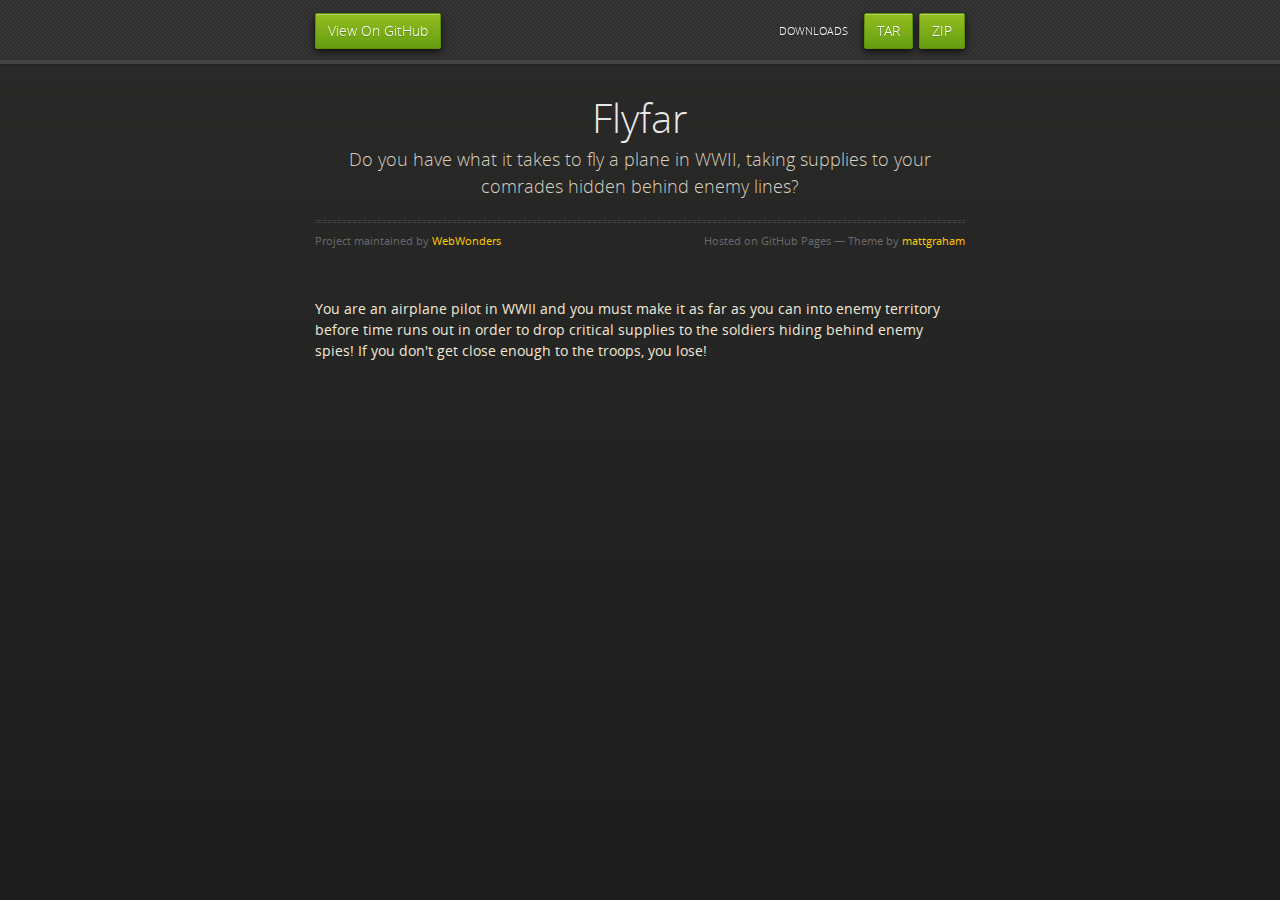
==== index.html @ 87a3d22a "Create gh-pages branch via GitHub" ====
<!doctype html>
<html>
  <head>
    <meta charset="utf-8">
    <meta http-equiv="X-UA-Compatible" content="chrome=1">
    <title>Flyfar by WebWonders</title>
    <link rel="stylesheet" href="stylesheets/styles.css">
    <link rel="stylesheet" href="stylesheets/pygment_trac.css">
    <script src="https://ajax.googleapis.com/ajax/libs/jquery/1.7.1/jquery.min.js"></script>
    <script src="javascripts/respond.js"></script>
    <!--[if lt IE 9]>
      <script src="//html5shiv.googlecode.com/svn/trunk/html5.js"></script>
    <![endif]-->
    <!--[if lt IE 8]>
    <link rel="stylesheet" href="stylesheets/ie.css">
    <![endif]-->
    <meta name="viewport" content="width=device-width, initial-scale=1, user-scalable=no">

  </head>
  <body>
      <div id="header">
        <nav>
          <li class="fork"><a href="https://github.com/WebWonders/FlyFar">View On GitHub</a></li>
          <li class="downloads"><a href="https://github.com/WebWonders/FlyFar/zipball/master">ZIP</a></li>
          <li class="downloads"><a href="https://github.com/WebWonders/FlyFar/tarball/master">TAR</a></li>
          <li class="title">DOWNLOADS</li>
        </nav>
      </div><!-- end header -->

    <div class="wrapper">

      <section>
        <div id="title">
          <h1>Flyfar</h1>
          <p>Do you have what it takes to fly a plane in WWII, taking supplies to your comrades hidden behind enemy lines?</p>
          <hr>
          <span class="credits left">Project maintained by <a href="https://github.com/WebWonders">WebWonders</a></span>
          <span class="credits right">Hosted on GitHub Pages &mdash; Theme by <a href="https://twitter.com/michigangraham">mattgraham</a></span>
        </div>

        <p>You are an airplane pilot in WWII and you must make it as far as you can into enemy territory before time runs out in order to drop critical supplies to the soldiers hiding behind enemy spies! If you don't get close enough to the troops, you lose!</p>
      </section>

    </div>
    <!--[if !IE]><script>fixScale(document);</script><![endif]-->
    
  </body>
</html>
---- stylesheets/styles.css ----
@font-face {
  font-family: 'OpenSansLight';
  src: url("../fonts/OpenSans-Light-webfont.eot");
  src: url("../fonts/OpenSans-Light-webfont.eot?#iefix") format("embedded-opentype"), url("../fonts/OpenSans-Light-webfont.woff") format("woff"), url("../fonts/OpenSans-Light-webfont.ttf") format("truetype"), url("../fonts/OpenSans-Light-webfont.svg#OpenSansLight") format("svg");
  font-weight: normal;
  font-style: normal;
}

@font-face {
  font-family: 'OpenSansLightItalic';
  src: url("../fonts/OpenSans-LightItalic-webfont.eot");
  src: url("../fonts/OpenSans-LightItalic-webfont.eot?#iefix") format("embedded-opentype"), url("../fonts/OpenSans-LightItalic-webfont.woff") format("woff"), url("../fonts/OpenSans-LightItalic-webfont.ttf") format("truetype"), url("../fonts/OpenSans-LightItalic-webfont.svg#OpenSansLightItalic") format("svg");
  font-weight: normal;
  font-style: normal;
}

@font-face {
  font-family: 'OpenSansRegular';
  src: url("../fonts/OpenSans-Regular-webfont.eot");
  src: url("../fonts/OpenSans-Regular-webfont.eot?#iefix") format("embedded-opentype"), url("../fonts/OpenSans-Regular-webfont.woff") format("woff"), url("../fonts/OpenSans-Regular-webfont.ttf") format("truetype"), url("../fonts/OpenSans-Regular-webfont.svg#OpenSansRegular") format("svg");
  font-weight: normal;
  font-style: normal;
  -webkit-font-smoothing: antialiased;
}

@font-face {
  font-family: 'OpenSansItalic';
  src: url("../fonts/OpenSans-Italic-webfont.eot");
  src: url("../fonts/OpenSans-Italic-webfont.eot?#iefix") format("embedded-opentype"), url("../fonts/OpenSans-Italic-webfont.woff") format("woff"), url("../fonts/OpenSans-Italic-webfont.ttf") format("truetype"), url("../fonts/OpenSans-Italic-webfont.svg#OpenSansItalic") format("svg");
  font-weight: normal;
  font-style: normal;
  -webkit-font-smoothing: antialiased;
}

@font-face {
  font-family: 'OpenSansSemibold';
  src: url("../fonts/OpenSans-Semibold-webfont.eot");
  src: url("../fonts/OpenSans-Semibold-webfont.eot?#iefix") format("embedded-opentype"), url("../fonts/OpenSans-Semibold-webfont.woff") format("woff"), url("../fonts/OpenSans-Semibold-webfont.ttf") format("truetype"), url("../fonts/OpenSans-Semibold-webfont.svg#OpenSansSemibold") format("svg");
  font-weight: normal;
  font-style: normal;
  -webkit-font-smoothing: antialiased;
}

@font-face {
  font-family: 'OpenSansSemiboldItalic';
  src: url("../fonts/OpenSans-SemiboldItalic-webfont.eot");
  src: url("../fonts/OpenSans-SemiboldItalic-webfont.eot?#iefix") format("embedded-opentype"), url("../fonts/OpenSans-SemiboldItalic-webfont.woff") format("woff"), url("../fonts/OpenSans-SemiboldItalic-webfont.ttf") format("truetype"), url("../fonts/OpenSans-SemiboldItalic-webfont.svg#OpenSansSemiboldItalic") format("svg");
  font-weight: normal;
  font-style: normal;
  -webkit-font-smoothing: antialiased;
}

@font-face {
  font-family: 'OpenSansBold';
  src: url("../fonts/OpenSans-Bold-webfont.eot");
  src: url("../fonts/OpenSans-Bold-webfont.eot?#iefix") format("embedded-opentype"), url("../fonts/OpenSans-Bold-webfont.woff") format("woff"), url("../fonts/OpenSans-Bold-webfont.ttf") format("truetype"), url("../fonts/OpenSans-Bold-webfont.svg#OpenSansBold") format("svg");
  font-weight: normal;
  font-style: normal;
  -webkit-font-smoothing: antialiased;
}

@font-face {
  font-family: 'OpenSansBoldItalic';
  src: url("../fonts/OpenSans-BoldItalic-webfont.eot");
  src: url("../fonts/OpenSans-BoldItalic-webfont.eot?#iefix") format("embedded-opentype"), url("../fonts/OpenSans-BoldItalic-webfont.woff") format("woff"), url("../fonts/OpenSans-BoldItalic-webfont.ttf") format("truetype"), url("../fonts/OpenSans-BoldItalic-webfont.svg#OpenSansBoldItalic") format("svg");
  font-weight: normal;
  font-style: normal;
  -webkit-font-smoothing: antialiased;
}

/* normalize.css 2012-02-07T12:37 UTC - http://github.com/necolas/normalize.css */
/* =============================================================================
   HTML5 display definitions
   ========================================================================== */
/*
 * Corrects block display not defined in IE6/7/8/9 & FF3
 */
article,
aside,
details,
figcaption,
figure,
footer,
header,
hgroup,
nav,
section,
summary {
  display: block;
}

/*
 * Corrects inline-block display not defined in IE6/7/8/9 & FF3
 */
audio,
canvas,
video {
  display: inline-block;
  *display: inline;
  *zoom: 1;
}

/*
 * Prevents modern browsers from displaying 'audio' without controls
 */
audio:not([controls]) {
  display: none;
}

/*
 * Addresses styling for 'hidden' attribute not present in IE7/8/9, FF3, S4
 * Known issue: no IE6 support
 */
[hidden] {
  display: none;
}

/* =============================================================================
   Base
   ========================================================================== */
/*
 * 1. Corrects text resizing oddly in IE6/7 when body font-size is set using em units
 *    http://clagnut.com/blog/348/#c790
 * 2. Prevents iOS text size adjust after orientation change, without disabling user zoom
 *    www.456bereastreet.com/archive/201012/controlling_text_size_in_safari_for_ios_without_disabling_user_zoom/
 */
html {
  font-size: 100%;
  /* 1 */
  -webkit-text-size-adjust: 100%;
  /* 2 */
  -ms-text-size-adjust: 100%;
  /* 2 */
}

/*
 * Addresses font-family inconsistency between 'textarea' and other form elements.
 */
html,
button,
input,
select,
textarea {
  font-family: sans-serif;
}

/*
 * Addresses margins handled incorrectly in IE6/7
 */
body {
  margin: 0;
}

/* =============================================================================
   Links
   ========================================================================== */
/*
 * Addresses outline displayed oddly in Chrome
 */
a:focus {
  outline: thin dotted;
}

/*
 * Improves readability when focused and also mouse hovered in all browsers
 * people.opera.com/patrickl/experiments/keyboard/test
 */
a:hover,
a:active {
  outline: 0;
}

/* =============================================================================
   Typography
   ========================================================================== */
/*
 * Addresses font sizes and margins set differently in IE6/7
 * Addresses font sizes within 'section' and 'article' in FF4+, Chrome, S5
 */
h1 {
  font-size: 2em;
  margin: 0.67em 0;
}

h2 {
  font-size: 1.5em;
  margin: 0.83em 0;
}

h3 {
  font-size: 1.17em;
  margin: 1em 0;
}

h4 {
  font-size: 1em;
  margin: 1.33em 0;
}

h5 {
  font-size: 0.83em;
  margin: 1.67em 0;
}

h6 {
  font-size: 0.75em;
  margin: 2.33em 0;
}

/*
 * Addresses styling not present in IE7/8/9, S5, Chrome
 */
abbr[title] {
  border-bottom: 1px dotted;
}

/*
 * Addresses style set to 'bolder' in FF3+, S4/5, Chrome
*/
b,
strong {
  font-weight: bold;
}

blockquote {
  margin: 1em 40px;
}

/*
 * Addresses styling not present in S5, Chrome
 */
dfn {
  font-style: italic;
}

/*
 * Addresses styling not present in IE6/7/8/9
 */
mark {
  background: #ff0;
  color: #000;
}

/*
 * Addresses margins set differently in IE6/7
 */
p,
pre {
  margin: 1em 0;
}

/*
 * Corrects font family set oddly in IE6, S4/5, Chrome
 * en.wikipedia.org/wiki/User:Davidgothberg/Test59
 */
pre,
code,
kbd,
samp {
  font-family: monospace, serif;
  _font-family: 'courier new', monospace;
  font-size: 1em;
}

/*
 * 1. Addresses CSS quotes not supported in IE6/7
 * 2. Addresses quote property not supported in S4
 */
/* 1 */
q {
  quotes: none;
}

/* 2 */
q:before,
q:after {
  content: '';
  content: none;
}

small {
  font-size: 75%;
}

/*
 * Prevents sub and sup affecting line-height in all browsers
 * gist.github.com/413930
 */
sub,
sup {
  font-size: 75%;
  line-height: 0;
  position: relative;
  vertical-align: baseline;
}

sup {
  top: -0.5em;
}

sub {
  bottom: -0.25em;
}

/* =============================================================================
   Lists
   ========================================================================== */
/*
 * Addresses margins set differently in IE6/7
 */
dl,
menu,
ol,
ul {
  margin: 1em 0;
}

dd {
  margin: 0 0 0 40px;
}

/*
 * Addresses paddings set differently in IE6/7
 */
menu,
ol,
ul {
  padding: 0 0 0 40px;
}

/*
 * Corrects list images handled incorrectly in IE7
 */
nav ul,
nav ol {
  list-style: none;
  list-style-image: none;
}

/* =============================================================================
   Embedded content
   ========================================================================== */
/*
 * 1. Removes border when inside 'a' element in IE6/7/8/9, FF3
 * 2. Improves image quality when scaled in IE7
 *    code.flickr.com/blog/2008/11/12/on-ui-quality-the-little-things-client-side-image-resizing/
 */
img {
  border: 0;
  /* 1 */
  -ms-interpolation-mode: bicubic;
  /* 2 */
}

/*
 * Corrects overflow displayed oddly in IE9
 */
svg:not(:root) {
  overflow: hidden;
}

/* =============================================================================
   Figures
   ========================================================================== */
/*
 * Addresses margin not present in IE6/7/8/9, S5, O11
 */
figure {
  margin: 0;
}

/* =============================================================================
   Forms
   ========================================================================== */
/*
 * Corrects margin displayed oddly in IE6/7
 */
form {
  margin: 0;
}

/*
 * Define consistent border, margin, and padding
 */
fieldset {
  border: 1px solid #c0c0c0;
  margin: 0 2px;
  padding: 0.35em 0.625em 0.75em;
}

/*
 * 1. Corrects color not being inherited in IE6/7/8/9
 * 2. Corrects text not wrapping in FF3 
 * 3. Corrects alignment displayed oddly in IE6/7
 */
legend {
  border: 0;
  /* 1 */
  padding: 0;
  white-space: normal;
  /* 2 */
  *margin-left: -7px;
  /* 3 */
}

/*
 * 1. Corrects font size not being inherited in all browsers
 * 2. Addresses margins set differently in IE6/7, FF3+, S5, Chrome
 * 3. Improves appearance and consistency in all browsers
 */
button,
input,
select,
textarea {
  font-size: 100%;
  /* 1 */
  margin: 0;
  /* 2 */
  vertical-align: baseline;
  /* 3 */
  *vertical-align: middle;
  /* 3 */
}

/*
 * Addresses FF3/4 setting line-height on 'input' using !important in the UA stylesheet
 */
button,
input {
  line-height: normal;
  /* 1 */
}

/*
 * 1. Improves usability and consistency of cursor style between image-type 'input' and others
 * 2. Corrects inability to style clickable 'input' types in iOS
 * 3. Removes inner spacing in IE7 without affecting normal text inputs
 *    Known issue: inner spacing remains in IE6
 */
button,
input[type="button"],
input[type="reset"],
input[type="submit"] {
  cursor: pointer;
  /* 1 */
  -webkit-appearance: button;
  /* 2 */
  *overflow: visible;
  /* 3 */
}

/*
 * Re-set default cursor for disabled elements
 */
button[disabled],
input[disabled] {
  cursor: default;
}

/*
 * 1. Addresses box sizing set to content-box in IE8/9
 * 2. Removes excess padding in IE8/9
 * 3. Removes excess padding in IE7
      Known issue: excess padding remains in IE6
 */
input[type="checkbox"],
input[type="radio"] {
  box-sizing: border-box;
  /* 1 */
  padding: 0;
  /* 2 */
  *height: 13px;
  /* 3 */
  *width: 13px;
  /* 3 */
}

/*
 * 1. Addresses appearance set to searchfield in S5, Chrome
 * 2. Addresses box-sizing set to border-box in S5, Chrome (include -moz to future-proof)
 */
input[type="search"] {
  -webkit-appearance: textfield;
  /* 1 */
  -moz-box-sizing: content-box;
  -webkit-box-sizing: content-box;
  /* 2 */
  box-sizing: content-box;
}

/*
 * Removes inner padding and search cancel button in S5, Chrome on OS X
 */
input[type="search"]::-webkit-search-decoration,
input[type="search"]::-webkit-search-cancel-button {
  -webkit-appearance: none;
}

/*
 * Removes inner padding and border in FF3+
 * www.sitepen.com/blog/2008/05/14/the-devils-in-the-details-fixing-dojos-toolbar-buttons/
 */
button::-moz-focus-inner,
input::-moz-focus-inner {
  border: 0;
  padding: 0;
}

/*
 * 1. Removes default vertical scrollbar in IE6/7/8/9
 * 2. Improves readability and alignment in all browsers
 */
textarea {
  overflow: auto;
  /* 1 */
  vertical-align: top;
  /* 2 */
}

/* =============================================================================
   Tables
   ========================================================================== */
/*
 * Remove most spacing between table cells
 */
table {
  border-collapse: collapse;
  border-spacing: 0;
}

body {
  padding: 0px 0 20px 0px;
  margin: 0px;
  font: 14px/1.5 "OpenSansRegular", "Helvetica Neue", Helvetica, Arial, sans-serif;
  color: #f0e7d5;
  font-weight: normal;
  background: #252525;
  background-attachment: fixed !important;
  background: -webkit-gradient(linear, 50% 0%, 50% 100%, color-stop(0%, #2a2a29), color-stop(100%, #1c1c1c));
  background: -webkit-linear-gradient(#2a2a29, #1c1c1c);
  background: -moz-linear-gradient(#2a2a29, #1c1c1c);
  background: -o-linear-gradient(#2a2a29, #1c1c1c);
  background: -ms-linear-gradient(#2a2a29, #1c1c1c);
  background: linear-gradient(#2a2a29, #1c1c1c);
}

h1, h2, h3, h4, h5, h6 {
  color: #e8e8e8;
  margin: 0 0 10px;
  font-family: 'OpenSansRegular', "Helvetica Neue", Helvetica, Arial, sans-serif;
  font-weight: normal;
}

p, ul, ol, table, pre, dl {
  margin: 0 0 20px;
}

h1, h2, h3 {
  line-height: 1.1;
}

h1 {
  font-size: 28px;
}

h2 {
  font-size: 24px;
}

h4, h5, h6 {
  color: #e8e8e8;
}

h3 {
  font-size: 18px;
  line-height: 24px;
  font-family: 'OpenSansRegular', "Helvetica Neue", Helvetica, Arial, sans-serif !important;
  font-weight: normal;
  color: #b6b6b6;
}

a {
  color: #ffcc00;
  font-weight: 400;
  text-decoration: none;
}
a:hover {
  color: #ffeb9b;
}

a small {
  font-size: 11px;
  color: #666;
  margin-top: -0.6em;
  display: block;
}

ul {
  list-style-image: url("../images/bullet.png");
}

strong {
  font-family: 'OpenSansBold', "Helvetica Neue", Helvetica, Arial, sans-serif !important;
  font-weight: normal;
}

.wrapper {
  max-width: 650px;
  margin: 0 auto;
  position: relative;
  padding: 0 20px;
}

section img {
  max-width: 100%;
}

blockquote {
  border-left: 3px solid #ffcc00;
  margin: 0;
  padding: 0 0 0 20px;
  font-style: italic;
}

code {
  font-family: "Lucida Sans", Monaco, Bitstream Vera Sans Mono, Lucida Console, Terminal;
  color: #efefef;
  font-size: 13px;
  margin: 0 4px;
  padding: 4px 6px;
  -moz-border-radius: 2px;
  -webkit-border-radius: 2px;
  -o-border-radius: 2px;
  -ms-border-radius: 2px;
  -khtml-border-radius: 2px;
  border-radius: 2px;
}

pre {
  padding: 8px 15px;
  background: #191919;
  -moz-border-radius: 2px;
  -webkit-border-radius: 2px;
  -o-border-radius: 2px;
  -ms-border-radius: 2px;
  -khtml-border-radius: 2px;
  border-radius: 2px;
  border: 1px solid #121212;
  -moz-box-shadow: inset 0 1px 3px rgba(0, 0, 0, 0.3);
  -webkit-box-shadow: inset 0 1px 3px rgba(0, 0, 0, 0.3);
  -o-box-shadow: inset 0 1px 3px rgba(0, 0, 0, 0.3);
  box-shadow: inset 0 1px 3px rgba(0, 0, 0, 0.3);
  overflow: auto;
  overflow-y: hidden;
}
pre code {
  color: #efefef;
  text-shadow: 0px 1px 0px #000;
  margin: 0;
  padding: 0;
}

table {
  width: 100%;
  border-collapse: collapse;
}

th {
  text-align: left;
  padding: 5px 10px;
  border-bottom: 1px solid #434343;
  color: #b6b6b6;
  font-family: 'OpenSansSemibold', "Helvetica Neue", Helvetica, Arial, sans-serif !important;
  font-weight: normal;
}

td {
  text-align: left;
  padding: 5px 10px;
  border-bottom: 1px solid #434343;
}

hr {
  border: 0;
  outline: none;
  height: 3px;
  background: transparent url("../images/hr.gif") center center repeat-x;
  margin: 0 0 20px;
}

dt {
  color: #F0E7D5;
  font-family: 'OpenSansSemibold', "Helvetica Neue", Helvetica, Arial, sans-serif !important;
  font-weight: normal;
}

#header {
  z-index: 100;
  left: 0;
  top: 0px;
  height: 60px;
  width: 100%;
  position: fixed;
  background: url(../images/nav-bg.gif) #353535;
  border-bottom: 4px solid #434343;
  -moz-box-shadow: 0px 1px 3px rgba(0, 0, 0, 0.25);
  -webkit-box-shadow: 0px 1px 3px rgba(0, 0, 0, 0.25);
  -o-box-shadow: 0px 1px 3px rgba(0, 0, 0, 0.25);
  box-shadow: 0px 1px 3px rgba(0, 0, 0, 0.25);
}
#header nav {
  max-width: 650px;
  margin: 0 auto;
  padding: 0 10px;
  background: blue;
  margin: 6px auto;
}
#header nav li {
  font-family: 'OpenSansLight', "Helvetica Neue", Helvetica, Arial, sans-serif;
  font-weight: normal;
  list-style: none;
  display: inline;
  color: white;
  line-height: 50px;
  text-shadow: 0px 1px 0px rgba(0, 0, 0, 0.2);
  font-size: 14px;
}
#header nav li a {
  color: white;
  border: 1px solid #5d910b;
  background: -webkit-gradient(linear, 50% 0%, 50% 100%, color-stop(0%, #93bd20), color-stop(100%, #659e10));
  background: -webkit-linear-gradient(#93bd20, #659e10);
  background: -moz-linear-gradient(#93bd20, #659e10);
  background: -o-linear-gradient(#93bd20, #659e10);
  background: -ms-linear-gradient(#93bd20, #659e10);
  background: linear-gradient(#93bd20, #659e10);
  -moz-border-radius: 2px;
  -webkit-border-radius: 2px;
  -o-border-radius: 2px;
  -ms-border-radius: 2px;
  -khtml-border-radius: 2px;
  border-radius: 2px;
  -moz-box-shadow: inset 0px 1px 0px rgba(255, 255, 255, 0.3), 0px 3px 7px rgba(0, 0, 0, 0.7);
  -webkit-box-shadow: inset 0px 1px 0px rgba(255, 255, 255, 0.3), 0px 3px 7px rgba(0, 0, 0, 0.7);
  -o-box-shadow: inset 0px 1px 0px rgba(255, 255, 255, 0.3), 0px 3px 7px rgba(0, 0, 0, 0.7);
  box-shadow: inset 0px 1px 0px rgba(255, 255, 255, 0.3), 0px 3px 7px rgba(0, 0, 0, 0.7);
  background-color: #93bd20;
  padding: 10px 12px;
  margin-top: 6px;
  line-height: 14px;
  font-size: 14px;
  display: inline-block;
  text-align: center;
}
#header nav li a:hover {
  background: -webkit-gradient(linear, 50% 0%, 50% 100%, color-stop(0%, #749619), color-stop(100%, #527f0e));
  background: -webkit-linear-gradient(#749619, #527f0e);
  background: -moz-linear-gradient(#749619, #527f0e);
  background: -o-linear-gradient(#749619, #527f0e);
  background: -ms-linear-gradient(#749619, #527f0e);
  background: linear-gradient(#749619, #527f0e);
  background-color: #659e10;
  border: 1px solid #527f0e;
  -moz-box-shadow: inset 0px 1px 1px rgba(0, 0, 0, 0.2), 0px 1px 0px rgba(0, 0, 0, 0);
  -webkit-box-shadow: inset 0px 1px 1px rgba(0, 0, 0, 0.2), 0px 1px 0px rgba(0, 0, 0, 0);
  -o-box-shadow: inset 0px 1px 1px rgba(0, 0, 0, 0.2), 0px 1px 0px rgba(0, 0, 0, 0);
  box-shadow: inset 0px 1px 1px rgba(0, 0, 0, 0.2), 0px 1px 0px rgba(0, 0, 0, 0);
}
#header nav li.fork {
  float: left;
  margin-left: 0px;
}
#header nav li.downloads {
  float: right;
  margin-left: 6px;
}
#header nav li.title {
  float: right;
  margin-right: 10px;
  font-size: 11px;
}

section {
  max-width: 650px;
  padding: 30px 0px 50px 0px;
  margin: 20px 0;
  margin-top: 70px;
}
section #title {
  border: 0;
  outline: none;
  margin: 0 0 50px 0;
  padding: 0 0 5px 0;
}
section #title h1 {
  font-family: 'OpenSansLight', "Helvetica Neue", Helvetica, Arial, sans-serif;
  font-weight: normal;
  font-size: 40px;
  text-align: center;
  line-height: 36px;
}
section #title p {
  color: #d7cfbe;
  font-family: 'OpenSansLight', "Helvetica Neue", Helvetica, Arial, sans-serif;
  font-weight: normal;
  font-size: 18px;
  text-align: center;
}
section #title .credits {
  font-size: 11px;
  font-family: 'OpenSansRegular', "Helvetica Neue", Helvetica, Arial, sans-serif;
  font-weight: normal;
  color: #696969;
  margin-top: -10px;
}
section #title .credits.left {
  float: left;
}
section #title .credits.right {
  float: right;
}

@media print, screen and (max-width: 720px) {
  #title .credits {
    display: block;
    width: 100%;
    line-height: 30px;
    text-align: center;
  }
  #title .credits .left {
    float: none;
    display: block;
  }
  #title .credits .right {
    float: none;
    display: block;
  }
}
@media print, screen and (max-width: 480px) {
  #header {
    margin-top: -20px;
  }

  section {
    margin-top: 40px;
  }

  nav {
    display: none;
  }
}
---- stylesheets/pygment_trac.css ----
.highlight .hll { background-color: #404040 }
.highlight  { color: #d0d0d0 }
.highlight .c { color: #999999; font-style: italic } /* Comment */
.highlight .err { color: #a61717; background-color: #e3d2d2 } /* Error */
.highlight .g { color: #d0d0d0 } /* Generic */
.highlight .k { color: #6ab825; font-weight: normal } /* Keyword */
.highlight .l { color: #d0d0d0 } /* Literal */
.highlight .n { color: #d0d0d0 } /* Name */
.highlight .o { color: #d0d0d0 } /* Operator */
.highlight .x { color: #d0d0d0 } /* Other */
.highlight .p { color: #d0d0d0 } /* Punctuation */
.highlight .cm { color: #999999; font-style: italic } /* Comment.Multiline */
.highlight .cp { color: #cd2828; font-weight: normal } /* Comment.Preproc */
.highlight .c1 { color: #999999; font-style: italic } /* Comment.Single */
.highlight .cs { color: #e50808; font-weight: normal; background-color: #520000 } /* Comment.Special */
.highlight .gd { color: #d22323 } /* Generic.Deleted */
.highlight .ge { color: #d0d0d0; font-style: italic } /* Generic.Emph */
.highlight .gr { color: #d22323 } /* Generic.Error */
.highlight .gh { color: #ffffff; font-weight: normal } /* Generic.Heading */
.highlight .gi { color: #589819 } /* Generic.Inserted */
.highlight .go { color: #cccccc } /* Generic.Output */
.highlight .gp { color: #aaaaaa } /* Generic.Prompt */
.highlight .gs { color: #d0d0d0; font-weight: normal } /* Generic.Strong */
.highlight .gu { color: #ffffff; text-decoration: underline } /* Generic.Subheading */
.highlight .gt { color: #d22323 } /* Generic.Traceback */
.highlight .kc { color: #6ab825; font-weight: normal } /* Keyword.Constant */
.highlight .kd { color: #6ab825; font-weight: normal } /* Keyword.Declaration */
.highlight .kn { color: #6ab825; font-weight: normal } /* Keyword.Namespace */
.highlight .kp { color: #6ab825 } /* Keyword.Pseudo */
.highlight .kr { color: #6ab825; font-weight: normal } /* Keyword.Reserved */
.highlight .kt { color: #6ab825; font-weight: normal } /* Keyword.Type */
.highlight .ld { color: #d0d0d0 } /* Literal.Date */
.highlight .m { color: #3677a9 } /* Literal.Number */
.highlight .s { color: #9dd5f1 } /* Literal.String */
.highlight .na { color: #bbbbbb } /* Name.Attribute */
.highlight .nb { color: #24909d } /* Name.Builtin */
.highlight .nc { color: #447fcf; text-decoration: underline } /* Name.Class */
.highlight .no { color: #40ffff } /* Name.Constant */
.highlight .nd { color: #ffa500 } /* Name.Decorator */
.highlight .ni { color: #d0d0d0 } /* Name.Entity */
.highlight .ne { color: #bbbbbb } /* Name.Exception */
.highlight .nf { color: #447fcf } /* Name.Function */
.highlight .nl { color: #d0d0d0 } /* Name.Label */
.highlight .nn { color: #447fcf; text-decoration: underline } /* Name.Namespace */
.highlight .nx { color: #d0d0d0 } /* Name.Other */
.highlight .py { color: #d0d0d0 } /* Name.Property */
.highlight .nt { color: #6ab825;} /* Name.Tag */
.highlight .nv { color: #40ffff } /* Name.Variable */
.highlight .ow { color: #6ab825; font-weight: normal } /* Operator.Word */
.highlight .w { color: #666666 } /* Text.Whitespace */
.highlight .mf { color: #3677a9 } /* Literal.Number.Float */
.highlight .mh { color: #3677a9 } /* Literal.Number.Hex */
.highlight .mi { color: #3677a9 } /* Literal.Number.Integer */
.highlight .mo { color: #3677a9 } /* Literal.Number.Oct */
.highlight .sb { color: #9dd5f1 } /* Literal.String.Backtick */
.highlight .sc { color: #9dd5f1 } /* Literal.String.Char */
.highlight .sd { color: #9dd5f1 } /* Literal.String.Doc */
.highlight .s2 { color: #9dd5f1 } /* Literal.String.Double */
.highlight .se { color: #9dd5f1 } /* Literal.String.Escape */
.highlight .sh { color: #9dd5f1 } /* Literal.String.Heredoc */
.highlight .si { color: #9dd5f1 } /* Literal.String.Interpol */
.highlight .sx { color: #ffa500 } /* Literal.String.Other */
.highlight .sr { color: #9dd5f1 } /* Literal.String.Regex */
.highlight .s1 { color: #9dd5f1 } /* Literal.String.Single */
.highlight .ss { color: #9dd5f1 } /* Literal.String.Symbol */
.highlight .bp { color: #24909d } /* Name.Builtin.Pseudo */
.highlight .vc { color: #40ffff } /* Name.Variable.Class */
.highlight .vg { color: #40ffff } /* Name.Variable.Global */
.highlight .vi { color: #40ffff } /* Name.Variable.Instance */
.highlight .il { color: #3677a9 } /* Literal.Number.Integer.Long */
---- stylesheets/ie.css ----
nav {
  display: none;
}
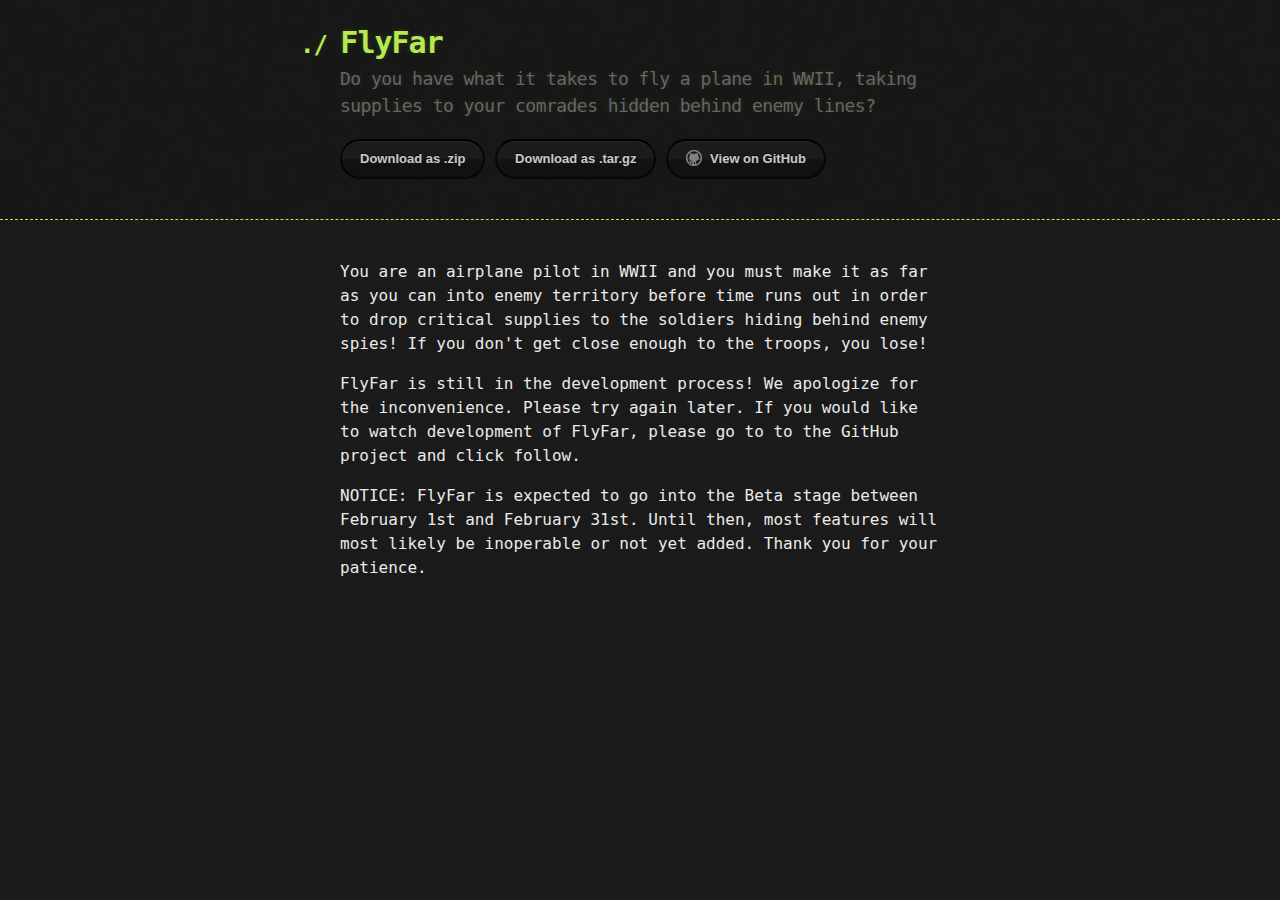
==== commit 5cfe292f: "Create gh-pages branch via GitHub" ====
--- a/index.html
+++ b/index.html
@@ -1,48 +1,42 @@
-<!doctype html>
+<!DOCTYPE html>
 <html>
   <head>
-    <meta charset="utf-8">
+    <meta charset='utf-8'>
     <meta http-equiv="X-UA-Compatible" content="chrome=1">
-    <title>Flyfar by WebWonders</title>
-    <link rel="stylesheet" href="stylesheets/styles.css">
-    <link rel="stylesheet" href="stylesheets/pygment_trac.css">
-    <script src="https://ajax.googleapis.com/ajax/libs/jquery/1.7.1/jquery.min.js"></script>
-    <script src="javascripts/respond.js"></script>
-    <!--[if lt IE 9]>
-      <script src="//html5shiv.googlecode.com/svn/trunk/html5.js"></script>
-    <![endif]-->
-    <!--[if lt IE 8]>
-    <link rel="stylesheet" href="stylesheets/ie.css">
-    <![endif]-->
-    <meta name="viewport" content="width=device-width, initial-scale=1, user-scalable=no">
 
+    <link rel="stylesheet" type="text/css" href="stylesheets/stylesheet.css" media="screen" />
+    <link rel="stylesheet" type="text/css" href="stylesheets/pygment_trac.css" media="screen" />
+    <link rel="stylesheet" type="text/css" href="stylesheets/print.css" media="print" />
+
+    <title>FlyFar by WebWonders</title>
   </head>
+
   <body>
-      <div id="header">
-        <nav>
-          <li class="fork"><a href="https://github.com/WebWonders/FlyFar">View On GitHub</a></li>
-          <li class="downloads"><a href="https://github.com/WebWonders/FlyFar/zipball/master">ZIP</a></li>
-          <li class="downloads"><a href="https://github.com/WebWonders/FlyFar/tarball/master">TAR</a></li>
-          <li class="title">DOWNLOADS</li>
-        </nav>
-      </div><!-- end header -->
 
-    <div class="wrapper">
+    <header>
+      <div class="container">
+        <h1>FlyFar</h1>
+        <h2>Do you have what it takes to fly a plane in WWII, taking supplies to your comrades hidden behind enemy lines?</h2>
 
-      <section>
-        <div id="title">
-          <h1>Flyfar</h1>
-          <p>Do you have what it takes to fly a plane in WWII, taking supplies to your comrades hidden behind enemy lines?</p>
-          <hr>
-          <span class="credits left">Project maintained by <a href="https://github.com/WebWonders">WebWonders</a></span>
-          <span class="credits right">Hosted on GitHub Pages &mdash; Theme by <a href="https://twitter.com/michigangraham">mattgraham</a></span>
-        </div>
+        <section id="downloads">
+          <a href="https://github.com/WebWonders/FlyFar/zipball/master" class="btn">Download as .zip</a>
+          <a href="https://github.com/WebWonders/FlyFar/tarball/master" class="btn">Download as .tar.gz</a>
+          <a href="https://github.com/WebWonders/FlyFar" class="btn btn-github"><span class="icon"></span>View on GitHub</a>
+        </section>
+      </div>
+    </header>
 
+    <div class="container">
+      <section id="main_content">
         <p>You are an airplane pilot in WWII and you must make it as far as you can into enemy territory before time runs out in order to drop critical supplies to the soldiers hiding behind enemy spies! If you don't get close enough to the troops, you lose!</p>
+
+<p>FlyFar is still in the development process! We apologize for the inconvenience. Please try again later.
+If you would like to watch development of FlyFar, please go to to the GitHub project and click follow.</p>
+
+<p>NOTICE: FlyFar is expected to go into the Beta stage between February 1st and February 31st. Until then, most features will most likely be inoperable or not yet added. Thank you for your patience.</p>
       </section>
+    </div>
 
-    </div>
-    <!--[if !IE]><script>fixScale(document);</script><![endif]-->
     
   </body>
 </html>--- a/stylesheets/stylesheet.css
+++ b/stylesheets/stylesheet.css
@@ -0,0 +1,247 @@
+body {
+  margin: 0;
+  padding: 0;
+  background: #151515 url("../images/bkg.png") 0 0;
+  color: #eaeaea;
+  font: 16px;
+  line-height: 1.5;
+  font-family: Monaco, "Bitstream Vera Sans Mono", "Lucida Console", Terminal, monospace;
+}
+
+/* General & 'Reset' Stuff */
+
+.container {
+  width: 90%;
+  max-width: 600px;
+  margin: 0 auto;
+}
+
+section {
+  display: block;
+  margin: 0 0 20px 0;
+}
+
+h1, h2, h3, h4, h5, h6 {
+  margin: 0 0 20px;
+}
+
+li {
+  line-height: 1.4 ;
+}
+
+/* Header, <header>
+   header   - container
+   h1       - project name
+   h2       - project description
+*/
+
+header {
+  background: rgba(0, 0, 0, 0.1);
+  width: 100%;
+  border-bottom: 1px dashed #b5e853;
+  padding: 20px 0;
+  margin: 0 0 40px 0;
+}
+
+header h1 {
+  font-size: 30px;
+  line-height: 1.5;
+  margin: 0 0 0 -40px;
+  font-weight: bold;
+  font-family: Monaco, "Bitstream Vera Sans Mono", "Lucida Console", Terminal, monospace;
+  color: #b5e853;
+  text-shadow: 0 1px 1px rgba(0, 0, 0, 0.1),
+               0 0 5px rgba(181, 232, 83, 0.1),
+               0 0 10px rgba(181, 232, 83, 0.1);
+  letter-spacing: -1px;
+  -webkit-font-smoothing: antialiased;
+}
+
+header h1:before {
+  content: "./ ";
+  font-size: 24px;
+}
+
+header h2 {
+  font-size: 18px;
+  font-weight: 300;
+  color: #666;
+}
+
+#downloads .btn {
+  display: inline-block;
+  text-align: center;
+  margin: 0;
+}
+
+/* Main Content
+*/
+
+#main_content {
+  width: 100%;
+  -webkit-font-smoothing: antialiased;
+}
+section img {
+  max-width: 100%
+}
+
+h1, h2, h3, h4, h5, h6 {
+  font-weight: normal;
+  font-family: Monaco, "Bitstream Vera Sans Mono", "Lucida Console", Terminal, monospace;
+  color: #b5e853;
+  letter-spacing: -0.03em;
+  text-shadow: 0 1px 1px rgba(0, 0, 0, 0.1),
+               0 0 5px rgba(181, 232, 83, 0.1),
+               0 0 10px rgba(181, 232, 83, 0.1);
+}
+
+#main_content h1 {
+  font-size: 30px;
+}
+
+#main_content h2 {
+  font-size: 24px;
+}
+
+#main_content h3 {
+  font-size: 18px;
+}
+
+#main_content h4 {
+  font-size: 14px;
+}
+
+#main_content h5 {
+  font-size: 12px;
+  text-transform: uppercase;
+  margin: 0 0 5px 0;
+}
+
+#main_content h6 {
+  font-size: 12px;
+  text-transform: uppercase;
+  color: #999;
+  margin: 0 0 5px 0;
+}
+
+dt {
+  font-style: italic;
+  font-weight: bold;
+}
+
+ul li {
+  list-style: none;
+}
+
+ul li:before {
+  content: ">>";
+  font-family: Monaco, "Bitstream Vera Sans Mono", "Lucida Console", Terminal, monospace;
+  font-size: 13px;
+  color: #b5e853;
+  margin-left: -37px;
+  margin-right: 21px;
+  line-height: 16px;
+}
+
+blockquote {
+  color: #aaa;
+  padding-left: 10px;
+  border-left: 1px dotted #666;
+}
+
+pre {
+  background: rgba(0, 0, 0, 0.9);
+  border: 1px solid rgba(255, 255, 255, 0.15);
+  padding: 10px;
+  font-size: 14px;
+  color: #b5e853;
+  border-radius: 2px;
+  -moz-border-radius: 2px;
+  -webkit-border-radius: 2px;
+  text-wrap: normal;
+  overflow: auto;
+  overflow-y: hidden;
+}
+
+table {
+  width: 100%;
+  margin: 0 0 20px 0;
+}
+
+th {
+  text-align: left;
+  border-bottom: 1px dashed #b5e853;
+  padding: 5px 10px;
+}
+
+td {
+  padding: 5px 10px;
+}
+
+hr {
+  height: 0;
+  border: 0;
+  border-bottom: 1px dashed #b5e853;
+  color: #b5e853;
+}
+
+/* Buttons
+*/
+
+.btn {
+  display: inline-block;
+  background: -webkit-linear-gradient(top, rgba(40, 40, 40, 0.3), rgba(35, 35, 35, 0.3) 50%, rgba(10, 10, 10, 0.3) 50%, rgba(0, 0, 0, 0.3));
+  padding: 8px 18px;
+  border-radius: 50px;
+  border: 2px solid rgba(0, 0, 0, 0.7);
+  border-bottom: 2px solid rgba(0, 0, 0, 0.7);
+  border-top: 2px solid rgba(0, 0, 0, 1);
+  color: rgba(255, 255, 255, 0.8);
+  font-family: Helvetica, Arial, sans-serif;
+  font-weight: bold;
+  font-size: 13px;
+  text-decoration: none;
+  text-shadow: 0 -1px 0 rgba(0, 0, 0, 0.75);
+  box-shadow: inset 0 1px 0 rgba(255, 255, 255, 0.05);
+}
+
+.btn:hover {
+  background: -webkit-linear-gradient(top, rgba(40, 40, 40, 0.6), rgba(35, 35, 35, 0.6) 50%, rgba(10, 10, 10, 0.8) 50%, rgba(0, 0, 0, 0.8));
+}
+
+.btn .icon {
+  display: inline-block;
+  width: 16px;
+  height: 16px;
+  margin: 1px 8px 0 0;
+  float: left;
+}
+
+.btn-github .icon {
+  opacity: 0.6;
+  background: url("../images/blacktocat.png") 0 0 no-repeat;
+}
+
+/* Links
+   a, a:hover, a:visited
+*/
+
+a {
+  color: #63c0f5;
+  text-shadow: 0 0 5px rgba(104, 182, 255, 0.5);
+}
+
+/* Clearfix */
+
+.cf:before, .cf:after {
+  content:"";
+  display:table;
+}
+
+.cf:after {
+  clear:both;
+}
+
+.cf {
+  zoom:1;
+}--- a/stylesheets/pygment_trac.css
+++ b/stylesheets/pygment_trac.css
@@ -1,70 +1,68 @@
-.highlight .hll { background-color: #404040 }
-.highlight  { color: #d0d0d0 }
-.highlight .c { color: #999999; font-style: italic } /* Comment */
+.highlight .c { color: #999988; font-style: italic } /* Comment */
 .highlight .err { color: #a61717; background-color: #e3d2d2 } /* Error */
-.highlight .g { color: #d0d0d0 } /* Generic */
-.highlight .k { color: #6ab825; font-weight: normal } /* Keyword */
-.highlight .l { color: #d0d0d0 } /* Literal */
-.highlight .n { color: #d0d0d0 } /* Name */
-.highlight .o { color: #d0d0d0 } /* Operator */
-.highlight .x { color: #d0d0d0 } /* Other */
-.highlight .p { color: #d0d0d0 } /* Punctuation */
-.highlight .cm { color: #999999; font-style: italic } /* Comment.Multiline */
-.highlight .cp { color: #cd2828; font-weight: normal } /* Comment.Preproc */
-.highlight .c1 { color: #999999; font-style: italic } /* Comment.Single */
-.highlight .cs { color: #e50808; font-weight: normal; background-color: #520000 } /* Comment.Special */
-.highlight .gd { color: #d22323 } /* Generic.Deleted */
-.highlight .ge { color: #d0d0d0; font-style: italic } /* Generic.Emph */
-.highlight .gr { color: #d22323 } /* Generic.Error */
-.highlight .gh { color: #ffffff; font-weight: normal } /* Generic.Heading */
-.highlight .gi { color: #589819 } /* Generic.Inserted */
-.highlight .go { color: #cccccc } /* Generic.Output */
-.highlight .gp { color: #aaaaaa } /* Generic.Prompt */
-.highlight .gs { color: #d0d0d0; font-weight: normal } /* Generic.Strong */
-.highlight .gu { color: #ffffff; text-decoration: underline } /* Generic.Subheading */
-.highlight .gt { color: #d22323 } /* Generic.Traceback */
-.highlight .kc { color: #6ab825; font-weight: normal } /* Keyword.Constant */
-.highlight .kd { color: #6ab825; font-weight: normal } /* Keyword.Declaration */
-.highlight .kn { color: #6ab825; font-weight: normal } /* Keyword.Namespace */
-.highlight .kp { color: #6ab825 } /* Keyword.Pseudo */
-.highlight .kr { color: #6ab825; font-weight: normal } /* Keyword.Reserved */
-.highlight .kt { color: #6ab825; font-weight: normal } /* Keyword.Type */
-.highlight .ld { color: #d0d0d0 } /* Literal.Date */
-.highlight .m { color: #3677a9 } /* Literal.Number */
-.highlight .s { color: #9dd5f1 } /* Literal.String */
-.highlight .na { color: #bbbbbb } /* Name.Attribute */
-.highlight .nb { color: #24909d } /* Name.Builtin */
-.highlight .nc { color: #447fcf; text-decoration: underline } /* Name.Class */
-.highlight .no { color: #40ffff } /* Name.Constant */
-.highlight .nd { color: #ffa500 } /* Name.Decorator */
-.highlight .ni { color: #d0d0d0 } /* Name.Entity */
-.highlight .ne { color: #bbbbbb } /* Name.Exception */
-.highlight .nf { color: #447fcf } /* Name.Function */
-.highlight .nl { color: #d0d0d0 } /* Name.Label */
-.highlight .nn { color: #447fcf; text-decoration: underline } /* Name.Namespace */
-.highlight .nx { color: #d0d0d0 } /* Name.Other */
-.highlight .py { color: #d0d0d0 } /* Name.Property */
-.highlight .nt { color: #6ab825;} /* Name.Tag */
-.highlight .nv { color: #40ffff } /* Name.Variable */
-.highlight .ow { color: #6ab825; font-weight: normal } /* Operator.Word */
-.highlight .w { color: #666666 } /* Text.Whitespace */
-.highlight .mf { color: #3677a9 } /* Literal.Number.Float */
-.highlight .mh { color: #3677a9 } /* Literal.Number.Hex */
-.highlight .mi { color: #3677a9 } /* Literal.Number.Integer */
-.highlight .mo { color: #3677a9 } /* Literal.Number.Oct */
-.highlight .sb { color: #9dd5f1 } /* Literal.String.Backtick */
-.highlight .sc { color: #9dd5f1 } /* Literal.String.Char */
-.highlight .sd { color: #9dd5f1 } /* Literal.String.Doc */
-.highlight .s2 { color: #9dd5f1 } /* Literal.String.Double */
-.highlight .se { color: #9dd5f1 } /* Literal.String.Escape */
-.highlight .sh { color: #9dd5f1 } /* Literal.String.Heredoc */
-.highlight .si { color: #9dd5f1 } /* Literal.String.Interpol */
-.highlight .sx { color: #ffa500 } /* Literal.String.Other */
-.highlight .sr { color: #9dd5f1 } /* Literal.String.Regex */
-.highlight .s1 { color: #9dd5f1 } /* Literal.String.Single */
-.highlight .ss { color: #9dd5f1 } /* Literal.String.Symbol */
-.highlight .bp { color: #24909d } /* Name.Builtin.Pseudo */
-.highlight .vc { color: #40ffff } /* Name.Variable.Class */
-.highlight .vg { color: #40ffff } /* Name.Variable.Global */
-.highlight .vi { color: #40ffff } /* Name.Variable.Instance */
-.highlight .il { color: #3677a9 } /* Literal.Number.Integer.Long */+.highlight .k { font-weight: bold } /* Keyword */
+.highlight .o { font-weight: bold } /* Operator */
+.highlight .cm { color: #999988; font-style: italic } /* Comment.Multiline */
+.highlight .cp { color: #999999; font-weight: bold } /* Comment.Preproc */
+.highlight .c1 { color: #999988; font-style: italic } /* Comment.Single */
+.highlight .cs { color: #999999; font-weight: bold; font-style: italic } /* Comment.Special */
+.highlight .gd { color: #000000; background-color: #ffdddd } /* Generic.Deleted */
+.highlight .gd .x { color: #000000; background-color: #ffaaaa } /* Generic.Deleted.Specific */
+.highlight .ge { font-style: italic } /* Generic.Emph */
+.highlight .gr { color: #aa0000 } /* Generic.Error */
+.highlight .gh { color: #999999 } /* Generic.Heading */
+.highlight .gi { color: #000000; background-color: #ddffdd } /* Generic.Inserted */
+.highlight .gi .x { color: #000000; background-color: #aaffaa } /* Generic.Inserted.Specific */
+.highlight .go { color: #888888 } /* Generic.Output */
+.highlight .gp { color: #555555 } /* Generic.Prompt */
+.highlight .gs { font-weight: bold } /* Generic.Strong */
+.highlight .gu { color: #800080; font-weight: bold; } /* Generic.Subheading */
+.highlight .gt { color: #aa0000 } /* Generic.Traceback */
+.highlight .kc { font-weight: bold } /* Keyword.Constant */
+.highlight .kd { font-weight: bold } /* Keyword.Declaration */
+.highlight .kn { font-weight: bold } /* Keyword.Namespace */
+.highlight .kp { font-weight: bold } /* Keyword.Pseudo */
+.highlight .kr { font-weight: bold } /* Keyword.Reserved */
+.highlight .kt { color: #445588; font-weight: bold } /* Keyword.Type */
+.highlight .m { color: #009999 } /* Literal.Number */
+.highlight .s { color: #d14 } /* Literal.String */
+.highlight .na { color: #008080 } /* Name.Attribute */
+.highlight .nb { color: #0086B3 } /* Name.Builtin */
+.highlight .nc { color: #445588; font-weight: bold } /* Name.Class */
+.highlight .no { color: #008080 } /* Name.Constant */
+.highlight .ni { color: #800080 } /* Name.Entity */
+.highlight .ne { color: #990000; font-weight: bold } /* Name.Exception */
+.highlight .nf { color: #990000; font-weight: bold } /* Name.Function */
+.highlight .nn { color: #555555 } /* Name.Namespace */
+.highlight .nt { color: #CBDFFF } /* Name.Tag */
+.highlight .nv { color: #008080 } /* Name.Variable */
+.highlight .ow { font-weight: bold } /* Operator.Word */
+.highlight .w { color: #bbbbbb } /* Text.Whitespace */
+.highlight .mf { color: #009999 } /* Literal.Number.Float */
+.highlight .mh { color: #009999 } /* Literal.Number.Hex */
+.highlight .mi { color: #009999 } /* Literal.Number.Integer */
+.highlight .mo { color: #009999 } /* Literal.Number.Oct */
+.highlight .sb { color: #d14 } /* Literal.String.Backtick */
+.highlight .sc { color: #d14 } /* Literal.String.Char */
+.highlight .sd { color: #d14 } /* Literal.String.Doc */
+.highlight .s2 { color: #d14 } /* Literal.String.Double */
+.highlight .se { color: #d14 } /* Literal.String.Escape */
+.highlight .sh { color: #d14 } /* Literal.String.Heredoc */
+.highlight .si { color: #d14 } /* Literal.String.Interpol */
+.highlight .sx { color: #d14 } /* Literal.String.Other */
+.highlight .sr { color: #009926 } /* Literal.String.Regex */
+.highlight .s1 { color: #d14 } /* Literal.String.Single */
+.highlight .ss { color: #990073 } /* Literal.String.Symbol */
+.highlight .bp { color: #999999 } /* Name.Builtin.Pseudo */
+.highlight .vc { color: #008080 } /* Name.Variable.Class */
+.highlight .vg { color: #008080 } /* Name.Variable.Global */
+.highlight .vi { color: #008080 } /* Name.Variable.Instance */
+.highlight .il { color: #009999 } /* Literal.Number.Integer.Long */
+
+.type-csharp .highlight .k { color: #0000FF }
+.type-csharp .highlight .kt { color: #0000FF }
+.type-csharp .highlight .nf { color: #000000; font-weight: normal }
+.type-csharp .highlight .nc { color: #2B91AF }
+.type-csharp .highlight .nn { color: #000000 }
+.type-csharp .highlight .s { color: #A31515 }
+.type-csharp .highlight .sc { color: #A31515 }
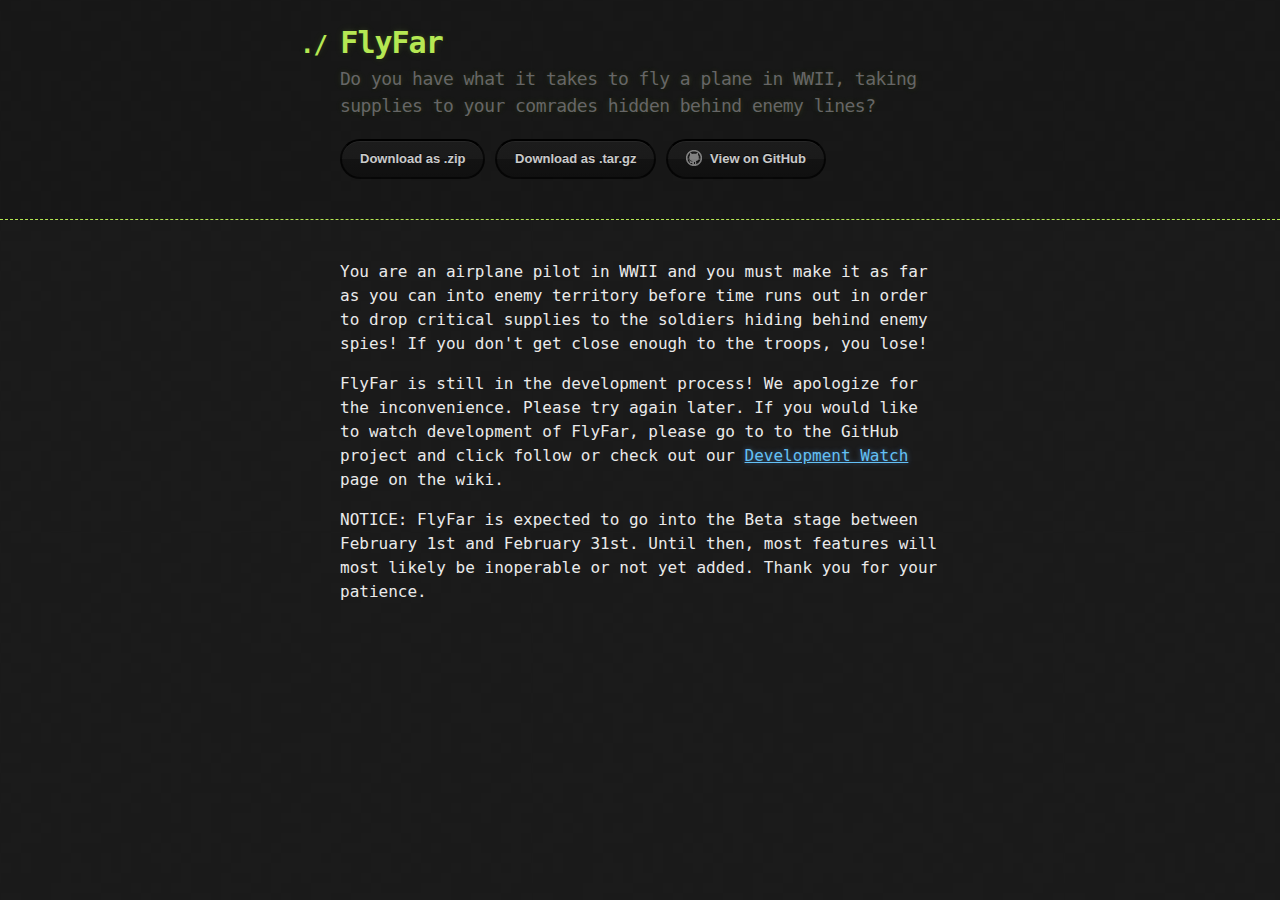
==== commit af8d3e49: "Create gh-pages branch via GitHub" ====
--- a/index.html
+++ b/index.html
@@ -31,7 +31,7 @@
         <p>You are an airplane pilot in WWII and you must make it as far as you can into enemy territory before time runs out in order to drop critical supplies to the soldiers hiding behind enemy spies! If you don't get close enough to the troops, you lose!</p>
 
 <p>FlyFar is still in the development process! We apologize for the inconvenience. Please try again later.
-If you would like to watch development of FlyFar, please go to to the GitHub project and click follow.</p>
+If you would like to watch development of FlyFar, please go to to the GitHub project and click follow or check out our <a href="https://github.com/WebWonders/FlyFar/wiki/Development-Watch">Development Watch</a> page on the wiki.</p>
 
 <p>NOTICE: FlyFar is expected to go into the Beta stage between February 1st and February 31st. Until then, most features will most likely be inoperable or not yet added. Thank you for your patience.</p>
       </section>
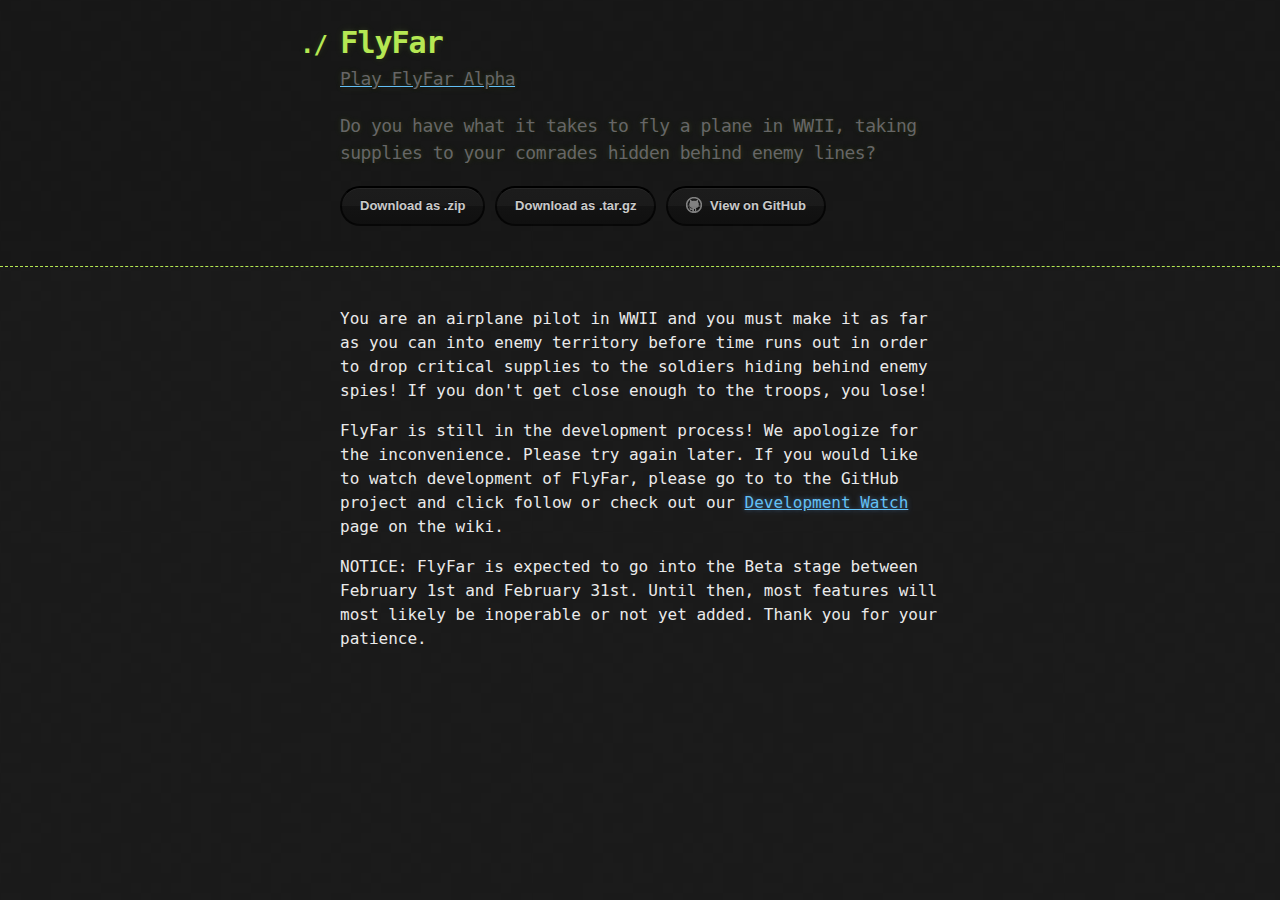
==== commit 37145ad2: "Update index.html" ====
--- a/index.html
+++ b/index.html
@@ -16,6 +16,7 @@
     <header>
       <div class="container">
         <h1>FlyFar</h1>
+        <a href="game.html"><h2>Play FlyFar Alpha</h2></a>
         <h2>Do you have what it takes to fly a plane in WWII, taking supplies to your comrades hidden behind enemy lines?</h2>
 
         <section id="downloads">
@@ -39,4 +40,4 @@
 
     
   </body>
-</html>+</html>
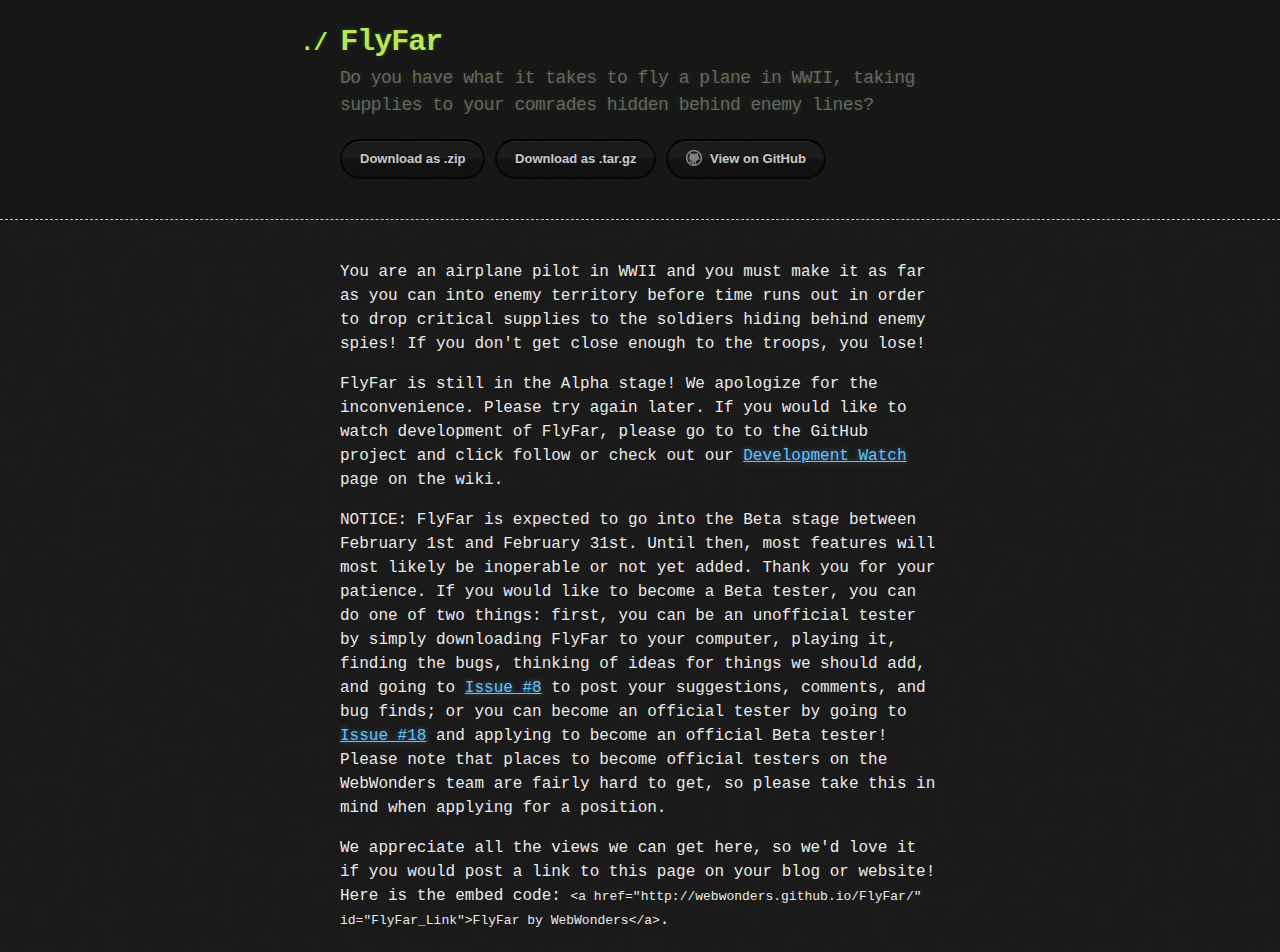
==== commit 9578c847: "Create gh-pages branch via GitHub" ====
--- a/index.html
+++ b/index.html
@@ -16,7 +16,6 @@
     <header>
       <div class="container">
         <h1>FlyFar</h1>
-        <a href="game.html"><h2>Play FlyFar Alpha</h2></a>
         <h2>Do you have what it takes to fly a plane in WWII, taking supplies to your comrades hidden behind enemy lines?</h2>
 
         <section id="downloads">
@@ -31,13 +30,16 @@
       <section id="main_content">
         <p>You are an airplane pilot in WWII and you must make it as far as you can into enemy territory before time runs out in order to drop critical supplies to the soldiers hiding behind enemy spies! If you don't get close enough to the troops, you lose!</p>
 
-<p>FlyFar is still in the development process! We apologize for the inconvenience. Please try again later.
+<p>FlyFar is still in the Alpha stage! We apologize for the inconvenience. Please try again later.
 If you would like to watch development of FlyFar, please go to to the GitHub project and click follow or check out our <a href="https://github.com/WebWonders/FlyFar/wiki/Development-Watch">Development Watch</a> page on the wiki.</p>
 
-<p>NOTICE: FlyFar is expected to go into the Beta stage between February 1st and February 31st. Until then, most features will most likely be inoperable or not yet added. Thank you for your patience.</p>
+<p>NOTICE: FlyFar is expected to go into the Beta stage between February 1st and February 31st. Until then, most features will most likely be inoperable or not yet added. Thank you for your patience.
+If you would like to become a Beta tester, you can do one of two things: first, you can be an unofficial tester by simply downloading FlyFar to your computer, playing it, finding the bugs, thinking of ideas for things we should add, and going to <a href="https://github.com/WebWonders/FlyFar/issues/8">Issue #8</a> to post your suggestions, comments, and bug finds; or you can become an official tester by going to <a href="https://github.com/WebWonders/FlyFar/issues/18">Issue #18</a> and applying to become an official Beta tester! Please note that places to become official testers on the WebWonders team are fairly hard to get, so please take this in mind when applying for a position.</p>
+
+<p>We appreciate all the views we can get here, so we'd love it if you would post a link to this page on your blog or website! Here is the embed code: <code>&lt;a href="http://webwonders.github.io/FlyFar/" id="FlyFar_Link"&gt;FlyFar by WebWonders&lt;/a&gt;</code>.</p>
       </section>
     </div>
 
     
   </body>
-</html>
+</html>